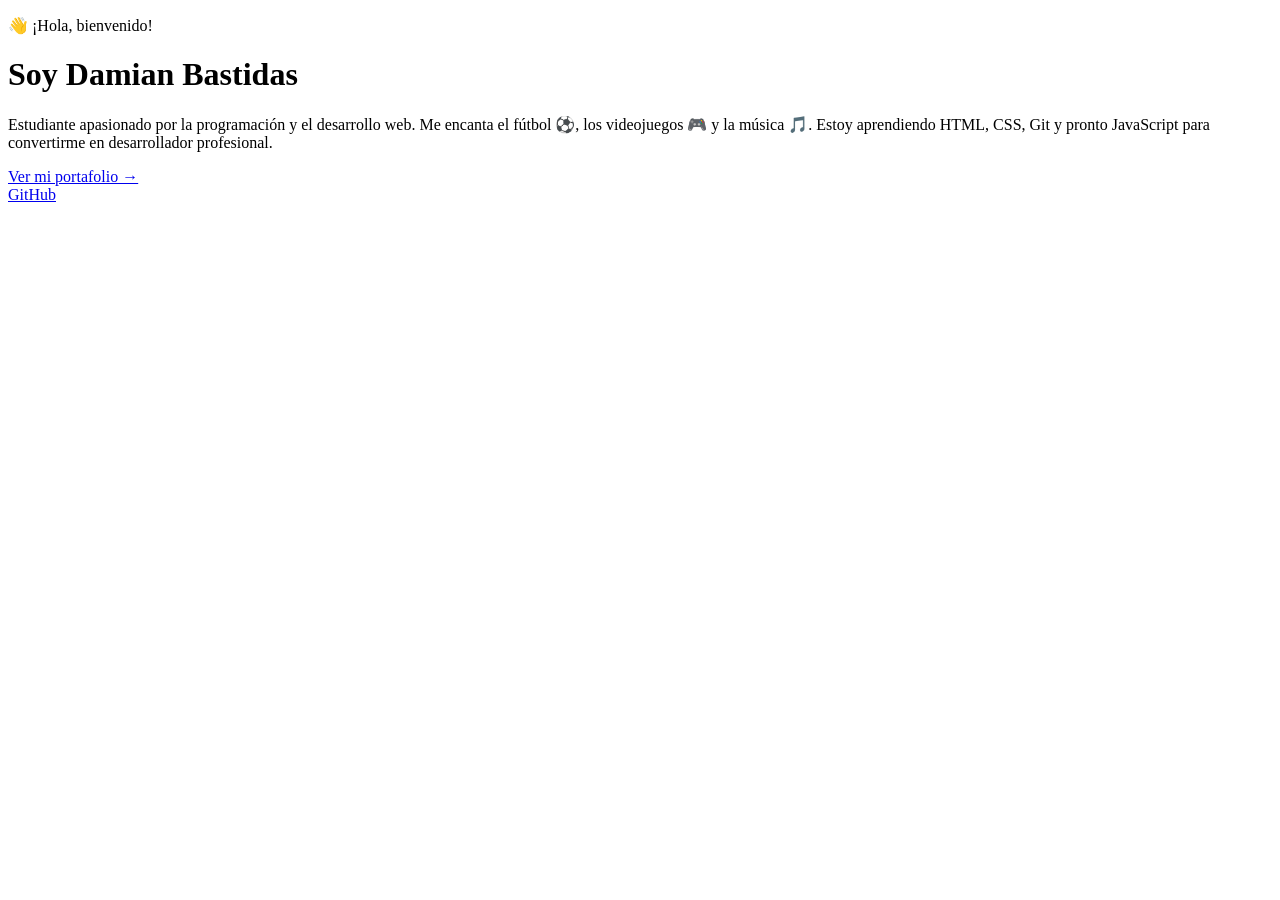
==== index.html @ b07b7a94 "Create index.html" ====
<!DOCTYPE html>
<html lang="es">
<head>
  <meta charset="UTF-8">
  <meta name="viewport" content="width=device-width, initial-scale=1.0">
  <title>Damian Bastidas</title>
  <link rel="stylesheet" href="style.css">
</head>
<body class="inicio">

  <div class="bienvenida">
    <p class="saludo">👋 ¡Hola, bienvenido!</p>
    <h1>Soy Damian Bastidas</h1>
    <p class="descripcion">
      Estudiante apasionado por la programación y el desarrollo web.
      Me encanta el fútbol ⚽, los videojuegos 🎮 y la música 🎵.
      Estoy aprendiendo HTML, CSS, Git y pronto JavaScript para
      convertirme en desarrollador profesional.
    </p>

    <a href="portafolio.html" class="boton">Ver mi portafolio →</a>

    <div class="redes">
      <a href="https://github.com/damixxs" target="_blank">GitHub</a>
    </div>
  </div>

</body>
</html>
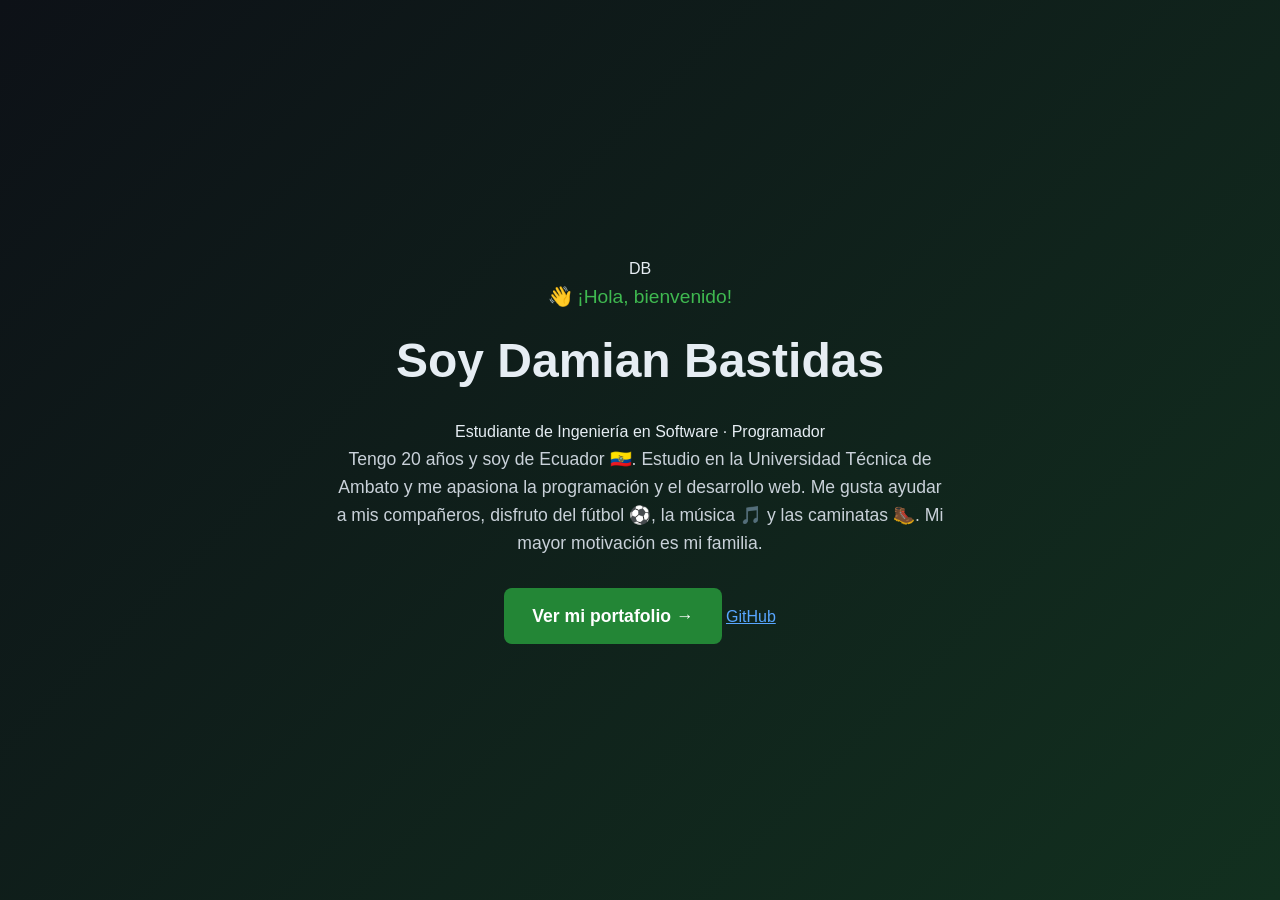
==== commit e8fe318a: "Update index.html" ====
--- a/index.html
+++ b/index.html
@@ -3,27 +3,34 @@
 <head>
   <meta charset="UTF-8">
   <meta name="viewport" content="width=device-width, initial-scale=1.0">
-  <title>Damian Bastidas</title>
+  <meta name="description" content="Damian Bastidas - Estudiante de Ingeniería en Software en la Universidad Técnica de Ambato.">
+  <title>Damian Bastidas | Bienvenido</title>
+  <link rel="preconnect" href="https://fonts.googleapis.com">
+  <link href="https://fonts.googleapis.com/css2?family=Poppins:wght@300;400;600;700;800&display=swap" rel="stylesheet">
   <link rel="stylesheet" href="style.css">
 </head>
 <body class="inicio">
 
-  <div class="bienvenida">
+  <div class="fondo-brillo"></div>
+
+  <main class="bienvenida">
+    <div class="avatar grande">DB</div>
+
     <p class="saludo">👋 ¡Hola, bienvenido!</p>
-    <h1>Soy Damian Bastidas</h1>
+    <h1>Soy <span class="resaltado">Damian Bastidas</span></h1>
+    <p class="rol">Estudiante de Ingeniería en Software · Programador</p>
+
     <p class="descripcion">
-      Estudiante apasionado por la programación y el desarrollo web.
-      Me encanta el fútbol ⚽, los videojuegos 🎮 y la música 🎵.
-      Estoy aprendiendo HTML, CSS, Git y pronto JavaScript para
-      convertirme en desarrollador profesional.
+      Tengo 20 años y soy de Ecuador 🇪🇨. Estudio en la Universidad Técnica de Ambato
+      y me apasiona la programación y el desarrollo web. Me gusta ayudar a mis compañeros,
+      disfruto del fútbol ⚽, la música 🎵 y las caminatas 🥾. Mi mayor motivación es mi familia.
     </p>
 
-    <a href="portafolio.html" class="boton">Ver mi portafolio →</a>
-
-    <div class="redes">
-      <a href="https://github.com/damixxs" target="_blank">GitHub</a>
+    <div class="botones">
+      <a href="portafolio.html" class="boton">Ver mi portafolio →</a>
+      <a href="https://github.com/damixxs" target="_blank" rel="noopener" class="boton-borde">GitHub</a>
     </div>
-  </div>
+  </main>
 
 </body>
 </html>
--- a/style.css
+++ b/style.css
@@ -0,0 +1,158 @@
+* {
+  margin: 0;
+  padding: 0;
+  box-sizing: border-box;
+}
+
+body {
+  font-family: Arial, sans-serif;
+  background: #0d1117;
+  color: #e6edf3;
+  line-height: 1.6;
+}
+
+a {
+  color: #58a6ff;
+}
+
+/* ---------- PÁGINA DE INICIO ---------- */
+body.inicio {
+  min-height: 100vh;
+  display: flex;
+  align-items: center;
+  justify-content: center;
+  text-align: center;
+  padding: 20px;
+  background: linear-gradient(135deg, #0d1117, #12301f);
+}
+
+.bienvenida {
+  max-width: 650px;
+}
+
+
+.saludo {
+  font-size: 1.2rem;
+  color: #3fb950;
+  margin-bottom: 10px;
+}
+
+.bienvenida h1 {
+  font-size: 3rem;
+  margin-bottom: 20px;
+}
+
+.descripcion {
+  font-size: 1.1rem;
+  color: #c9d1d9;
+  margin-bottom: 30px;
+}
+
+.boton {
+  display: inline-block;
+  background: #238636;
+  color: white;
+  padding: 14px 28px;
+  border-radius: 8px;
+  text-decoration: none;
+  font-weight: bold;
+  font-size: 1.1rem;
+  transition: 0.3s;
+}
+
+.boton:hover {
+  background: #2ea043;
+  transform: scale(1.05);
+
+}
+
+.redes {
+  margin-top: 25px;
+}
+
+/* ---------- PORTAFOLIO ---------- */
+header {
+  text-align: center;
+  padding: 50px 20px;
+  background: linear-gradient(135deg, #238636, #1f6feb);
+}
+
+header h1 {
+  font-size: 2.5rem;
+}
+
+.volver {
+  display: inline-block;
+  margin-top: 15px;
+  color: white;
+  text-decoration: none;
+  border: 1px solid white;
+  padding: 6px 14px;
+  border-radius: 6px;
+}
+
+.volver:hover {
+  background: rgba(255, 255, 255, 0.2);
+}
+
+main {
+
+  max-width: 800px;
+  margin: 0 auto;
+  padding: 30px 20px;
+}
+
+section {
+  background: #161b22;
+  border: 1px solid #30363d;
+  border-radius: 10px;
+  padding: 20px;
+  margin-bottom: 20px;
+}
+
+h2 {
+  margin-bottom: 12px;
+  color: #58a6ff;
+}
+
+.etiquetas {
+  display: flex;
+  flex-wrap: wrap;
+  gap: 10px;
+}
+
+.etiquetas span {
+  background: #238636;
+  padding: 6px 14px;
+  border-radius: 20px;
+  font-size: 0.9rem;
+}
+
+.tarjetas {
+
+  display: grid;
+  grid-template-columns: repeat(auto-fit, minmax(240px, 1fr));
+  gap: 15px;
+}
+
+.tarjeta {
+  background: #0d1117;
+  border: 1px solid #30363d;
+  border-radius: 8px;
+  padding: 16px;
+}
+
+.tarjeta h3 {
+  margin-bottom: 8px;
+}
+
+.tarjeta p {
+  margin-bottom: 10px;
+  color: #8b949e;
+}
+
+footer {
+  text-align: center;
+  padding: 20px;
+  color: #8b949e;
+}
